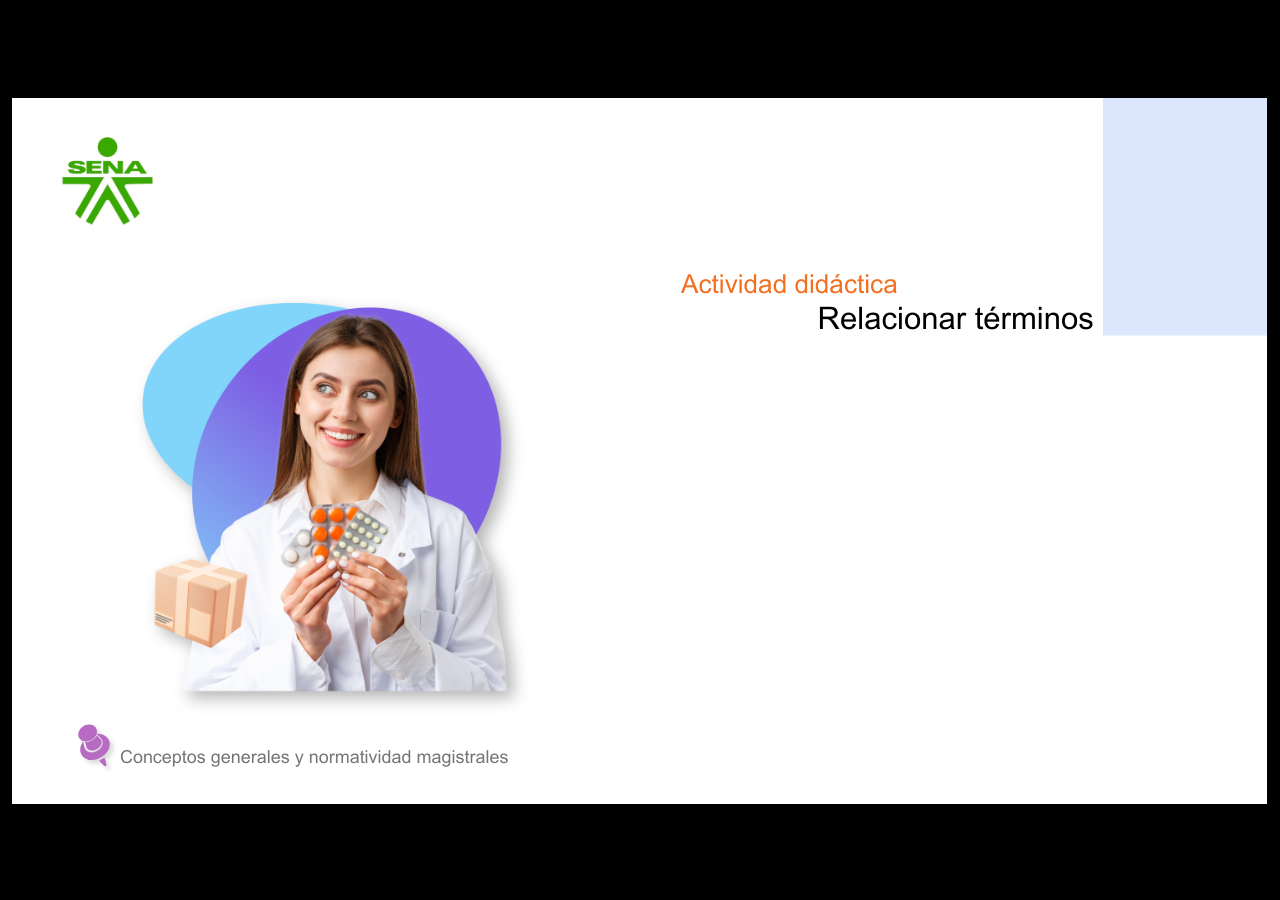
==== public/actividades/actividad/index.html @ 3bc55069 "ajustes ajustes" ====
﻿<!doctype html>
<html lang="es">
<head>
  <meta charset="utf-8">
  <!-- Creado con Storyline 360 - http://www.articulate.com  -->
  <!-- version: 3.75.30269.0 -->
  <title>Actividad did&#225;ctica</title>
  <meta http-equiv="x-ua-compatible" content="IE=edge"/>
  <meta name="viewport" content="width=device-width,initial-scale=1,user-scalable=no,shrink-to-fit=no,minimal-ui"/>
  <meta name="apple-mobile-web-app-capable" content="yes"/>
  <style>
    html, body { height: 100%; padding: 0; margin: 0 }
    #app { height: 100%; width: 100%; }
  </style>

  <script>
    window.DS = {};
    window.globals = {
      DATA_PATH_BASE: '',
      HAS_FRAME: true,
      HAS_SLIDE: true,

      lmsPresent: false,
      tinCanPresent: false,
      cmi5Present: false,
      aoSupport: false,
      scale: 'show all',
      captureRc: false,
      browserSize: 'optimal',
      bgColor: '#000000',
      features: 'AccessibleVideo,BackgroundAudio,ConnectionMessages,FullScreenToggle,InsertSvgPicture,LayerPresentAsDialog,MultipleQuizTracking,PlayerSpeedControl,StreamingVideo,UpdatedThemeEditor,UseAudioElement,VideoTranscripts',
      themeName: 'classic',
      preloaderColor: '#FFFFFF',
      suppressAnalytics: false,
      productChannel: 'stable',
      publishSource: 'storyline',
      aid: 'aid|5304b41d-7af7-4125-b8d1-83eb222823e2',
      cid: '04bfd34e-cd07-4569-9f02-371561cab23e',
      playerVersion: '3.75.30269.0',
      publishTimestamp: '2023-06-28T00:36:30.6127613Z',
      maxIosVideoElements: 10,
      connectionSettings: { },

      
      parseParams: function(qs) {
        if (window.globals.parsedParams != null) {
          return window.globals.parsedParams;
        }
        qs = (qs || window.location.search.substr(1)).split('+').join(' ');
        var params = {},
            tokens,
            re = /[?&]?([^=]+)=([^&]*)/g;

        while (tokens = re.exec(qs)) {
          params[decodeURIComponent(tokens[1]).trim()] =
            decodeURIComponent(tokens[2]).trim();
        }
        window.globals.parsedParams = params;
        return params;
      }

    };
  </script>
  <script>
    var isIe11 = ('ActiveXObject' in window || window.MSBlobBuilder != null)
      && window.msCrypto != null && !window.ActiveXObject;
    if (isIe11) {
      window.globals.unsupportedBrowser = true;
      document.write(atob('[base64]'));
    }
  </script>
  
  <script>window.THREE = { };</script>
  
</head>
<body style="background: #000000" class="cs-HTML theme-classic">
  <!-- 360 -->
  <script>!function(){var e,i=/iPhone/i,o=/iPod/i,n=/iPad/i,t=/\biOS-universal(?:.+)Mac\b/i,r=/\bAndroid(?:.+)Mobile\b/i,a=/Android/i,d=/(?:SD4930UR|\bSilk(?:.+)Mobile\b)/i,p=/Silk/i,l=/Windows Phone/i,u=/\bWindows(?:.+)ARM\b/i,b=/BlackBerry/i,s=/BB10/i,c=/Opera Mini/i,f=/\b(CriOS|Chrome)(?:.+)Mobile/i,h=/Mobile(?:.+)Firefox\b/i,v=function(e){return void 0!==e&&"MacIntel"===e.platform&&"number"==typeof e.maxTouchPoints&&e.maxTouchPoints>1&&"undefined"==typeof MSStream};e=function(e){var m={userAgent:"",platform:"",maxTouchPoints:0};e||"undefined"==typeof navigator?"string"==typeof e?m.userAgent=e:e&&e.userAgent&&(m={userAgent:e.userAgent,platform:e.platform,maxTouchPoints:e.maxTouchPoints||0}):m={userAgent:navigator.userAgent,platform:navigator.platform,maxTouchPoints:navigator.maxTouchPoints||0};var g=m.userAgent,y=g.split("[FBAN");void 0!==y[1]&&(g=y[0]),void 0!==(y=g.split("Twitter"))[1]&&(g=y[0]);var A=function(e){return function(i){return i.test(e)}}(g),w={apple:{phone:A(i)&&!A(l),ipod:A(o),tablet:!A(i)&&(A(n)||v(m))&&!A(l),universal:A(t),device:(A(i)||A(o)||A(n)||A(t)||v(m))&&!A(l)},amazon:{phone:A(d),tablet:!A(d)&&A(p),device:A(d)||A(p)},android:{phone:!A(l)&&A(d)||!A(l)&&A(r),tablet:!A(l)&&!A(d)&&!A(r)&&(A(p)||A(a)),device:!A(l)&&(A(d)||A(p)||A(r)||A(a))||A(/\bokhttp\b/i)},windows:{phone:A(l),tablet:A(u),device:A(l)||A(u)},other:{blackberry:A(b),blackberry10:A(s),opera:A(c),firefox:A(h),chrome:A(f),device:A(b)||A(s)||A(c)||A(h)||A(f)},any:!1,phone:!1,tablet:!1};return w.any=w.apple.device||w.android.device||w.windows.device||w.other.device,w.phone=w.apple.phone||w.android.phone||w.windows.phone,w.tablet=w.apple.tablet||w.android.tablet||w.windows.tablet,w}(),"object"==typeof exports&&"undefined"!=typeof module?module.exports=e:"function"==typeof define&&define.amd?define((function(){return e})):this.isMobile=e}();
    window.isMobile.apple.tablet = window.isMobile.apple.tablet ||
      (navigator.platform === 'MacIntel' && navigator.maxTouchPoints > 1);
    window.isMobile.apple.device = window.isMobile.apple.device || window.isMobile.apple.tablet;
    window.isMobile.tablet = window.isMobile.tablet || window.isMobile.apple.tablet;
    window.isMobile.any = window.isMobile.any || window.isMobile.apple.tablet;
  </script>

  <div id="focus-sink" tabindex="-1"></div>

  <div id="preso"></div>
  <script>
    (function() {

      var classTypes = [ 'desktop', 'mobile', 'phone', 'tablet' ];

      var addDeviceClasses = function(prefix, testObj) {
        var curr, i;
        for (i = 0; i < classTypes.length; i++) {
          curr = classTypes[i];
          if (testObj[curr]) {
            document.body.classList.add(prefix + curr);
          }
        }
      };

      var params = window.globals.parseParams(),
          isDevicePreview = params.devicepreview === '1',
          isPhoneOverride = params.deviceType === 'phone' || (isDevicePreview && params.phone == '1'),
          isTabletOverride = (params.deviceType === 'tablet' || isDevicePreview) && !isPhoneOverride,
          isMobileOverride = isPhoneOverride || isTabletOverride;

      var deviceView = {
        desktop: !window.isMobile.any && !isMobileOverride,
        mobile: window.isMobile.any || isMobileOverride,
        phone: isPhoneOverride || (window.isMobile.phone && !isTabletOverride),
        tablet: isTabletOverride || window.isMobile.tablet
      };

      window.globals.deviceView = deviceView;
      window.isMobile.desktop = !window.isMobile.any;
      window.isMobile.mobile = window.isMobile.any;

      addDeviceClasses('view-', deviceView);

    })();
  </script>
  
  <script src='story_content/user.js' type=text/javascript></script>
  <div class="slide-loader"></div>

  <script>
    if (window.globals.deviceView.isMobile) { var doc = document, loader = doc.body.querySelector('.slide-loader'); [ 1, 2, 3 ].forEach(function(n) { var d = doc.createElement('div'); d.style.backgroundColor = window.globals.preloaderColor; d.classList.add('mobile-loader-dot'); d.classList.add('dot' + n); loader.appendChild(d); }); }
  </script>

  <div class="mobile-load-title-overlay" style="display: none">
    <div class="mobile-load-title">Actividad did&#225;ctica</div>
  </div>

  <div class="mobile-chrome-warning"></div>

  
<style>
  .warn-connection-dialog {
    display: none;
    background: transparent;
    pointer-events: none;
    position: fixed;
    left: 0;
    top: 0;
    width: 100%;
    height: 100%;
    z-index: 999;
  }

  .warn-connection-content {
    border-radius: 4px;
    background: white;
    border: 1px solid #E7E7E7;
    color: #333333;
    box-shadow: 0 2px 4px rgba(0, 0, 0, 0.25);
    transition: all 150ms ease-out;
    position: absolute;
    white-space: nowrap;
  }

  .view-phone.is-landscape .warn-connection-content {
    left: 23px;
    bottom: 23px;
  }

  .view-tablet.is-landscape .warn-connection-content {
    left: 50%;
    top: 20px;
    transform: translateX(-50%);
  }

  .is-portrait .warn-connection-content {
    transform: translate(-50%, calc(-100% - 15px));
  }

  .warn-connection-content p {
    display: inline-block;
    margin: 0 8px 0 0;
    line-height: 33px;
    font-size: 11px;
  }

  .warn-connection-content svg {
    position: relative;
    vertical-align: middle;
    margin: 0 2px 2px 8px;
  }

  .view-desktop .warn-connection-content {
    left: 1.5em;
    bottom: 1.5em;
  }

  .view-desktop .warn-connection-content p {
    font-size: 1.1em;
  }

  .is-offline .warn-connection-dialog {
    display: block;
  }

  .is-offline .cs-panel * {
    pointer-events: none !important;
  }

  .is-offline .cs-panel {
    pointer-events: all !important;
  }

  .is-offline #nav-controls * {
    pointer-events: none !important;
  }

  .is-offline #nav-controls {
    pointer-events: all !important;
  }
</style>

<div class="warn-connection-dialog">
  <div class="warn-connection-content">
    <svg width="17" height="15" viewBox="0 0 17 15" xmlns="http://www.w3.org/2000/svg">
      <path fill="#8F0000" stroke="white" d="M16.07,12.98 L15.88,12.23 L9.51,1.21 C8.97,0.26,7.6,0.26,7.06,1.21 L0.69,12.23 C0.15,13.16,0.81,14.36,1.91,14.36 H14.65 C15.47,14.36,16.05,13.7,16.07,12.98 Z"/>
      <path fill="white" stroke="white" d="M8.58,5.5 C8.35,5.28,8.5,5.35,8.21,5.32 C8.09,5.35,7.97,5.49,7.96,5.67 C7.97,5.79,7.98,5.92,7.98,6.04 L7.98,6.04 C7.99,6.17,8,6.31,8.01,6.43 L8.01,6.44 C8.03,6.92,8.06,7.41,8.09,7.9 L8.09,7.9 C8.12,8.39,8.14,8.88,8.17,9.37 C8.17,9.39,8.18,9.42,8.2,9.44 C8.23,9.46,8.25,9.47,8.28,9.47 C8.31,9.47,8.34,9.46,8.35,9.44 C8.37,9.43,8.38,9.4,8.39,9.35 L8.39,9.34 C8.39,9.24,8.4,9.15,8.4,9.05 L8.4,9.05 C8.41,8.96,8.41,8.86,8.42,8.75 C8.43,8.44,8.45,8.12,8.47,7.81 L8.47,7.81 C8.49,7.49,8.51,7.18,8.53,6.87 C8.55,6.46,8.56,6.05,8.59,5.64 L8.6,5.62 C8.6,5.57,8.59,5.53,8.58,5.5 L8.21,5.32 Z"/>
      <circle fill="white" stroke="white" cx="8.3" cy="11.35" r="0.3"/>
    </svg>
    <p>You are offline. Trying to reconnect...</p>
  </div>
</div>

<script>
  (function() {
    window.DS.connection = {
      warningShown: false,
      assets: {},
      loadingAssetGroup: false,
      retryDelay: 500
    };

    // @TODO this is POC code and can be cleaned up a bit more if we move forward
    // with the feature



    // The `window.globals.features` variable must be set in `webpack.dev.config` when testing locally - it is not enough
    // to have it in the data - but it must be set there as well.
    var useConnectionMessages = window.AbortController != null &&
      window.location.protocol != 'file:' &&
      window.globals.features.indexOf('ConnectionMessages') != -1;

    window.DS.connection.useConnectionMessages = useConnectionMessages

    var assetCount = 0;
    var checkLoadedId;
    var connectionSettings = window.globals.connectionSettings;

    if (useConnectionMessages && connectionSettings != null) {
      var contentEl = document.querySelector('.warn-connection-content');
      var messageEl = contentEl.querySelector('p')

      if (connectionSettings.useDarkTheme) {
        contentEl.style.borderColor = '#BABBBA';
        contentEl.style.backgroundColor = '#282828';
        contentEl.style.color = '#FFFFFF';
      }

      if (connectionSettings.message != null) {
        messageEl.textContent = window.decodeURIComponent(connectionSettings.message);
      }
    }

    function checkAssetsReady() {
      for (var i in DS.connection.assets) {
        if (!DS.connection.assets[i].success) {
          return false;
        }
      }
      return true;
    }

    function stopAssetGroup() {
      if (!useConnectionMessages) { return; }

      assetCount = 0;

      DS.connection.oldAssetGroup = DS.connection.assets;
      DS.connection.assets = {};
      DS.connection.loadingAssetGroup = false;
      clearInterval(checkLoadedId);
    }

    function startAssetGroup() {
      if (!useConnectionMessages) { return; }
      var ticks = 0;
      clearInterval(checkLoadedId);
      checkLoadedId = setInterval(function() {
        var loaded = 0;
        if (assetCount === 0 && loaded === 0) {
          clearInterval(checkLoadedId);
          return;
        }

        for (var i in DS.connection.assets) {
          if (DS.connection.assets[i].success) {
            loaded++;
          }
        }

        if (assetCount === loaded && checkAssetsReady()) {
          for (var i in DS.connection.assets) {
            if (DS.connection.assets[i].action) {
              DS.connection.assets[i].action();
            }
          }
          hideWarning();
          stopAssetGroup();
        }
      }, 100)
    }

    function requiredAsset(url, action, retry, type) {
      if (!useConnectionMessages) { return; }
      if (DS.connection.assets[url]) { return; }

      DS.connection.assets[url] = {
        success: false, action: action, retry: retry, type: type
      };
      assetCount = Object.keys(DS.connection.assets).length;
      if (!DS.connection.loadingAssetGroup) {
        startAssetGroup();
      }
      DS.connection.loadingAssetGroup = true;
    }

    function assetLoaded(url) {
      if (!useConnectionMessages) { return; }
      if (DS.connection.assets[url]) {
        DS.connection.assets[url].success = true;
      }
    }

    function assetFailed(url) {
      if (!useConnectionMessages) { return; }
      if (!DS.connection.assets[url]) {
        if (/\.js$/.test(url)) {
          setTimeout(function() {
            if (DS.connection.lastSlideLoaded != null) {
              DS.connection.lastSlideLoaded();
            }
          }, DS.connection.retryDelay);
        }
        return;
      }
      if (!DS.connection.warningShown) { showWarning(); }
      if (DS.connection.assets[url].retry) {
        setTimeout(function() {
          if (!DS.connection.assets[url].success) {
            DS.connection.assets[url].retry()
          }
        }, DS.connection.retryDelay);
      }
    }

    function hideWarning() {
      document.body.classList.remove('is-offline');
      DS.connection.warningShown = false;
    }
    DS.connection.hideWarning = hideWarning

    function showWarning(btn) {
      document.body.classList.add('is-offline')
      DS.connection.warningShown = true;
      updateWarningPosition();
    }

    function updateWarningPosition() {
      if (!DS.connection.warningShown) {
        return;
      }

      var isPortrait = document.body.classList.contains('is-portrait');
      var warningEl = document.querySelector('.warn-connection-content');

      if (isPortrait) {
        var slide = document.querySelector('.primary-slide');
        var slideRect = slide.getBoundingClientRect();

        warningEl.style.top = `${slideRect.top}px`
        warningEl.style.left = `${slideRect.left + slideRect.width / 2}px`
      } else {
        warningEl.style.top = null;
        warningEl.style.left = null;
      }

      window.requestAnimationFrame(updateWarningPosition);
    }

    // these will all be noops if the feature flag isn't set in
    // the data and `window.globals.features`
    DS.connection.requiredAsset = requiredAsset;
    DS.connection.assetLoaded = assetLoaded;
    DS.connection.assetFailed = assetFailed;
    DS.connection.stopAssetGroup = stopAssetGroup;
    DS.connection.startAssetGroup = startAssetGroup;
  })();
</script>


  <script>
    
    if (window.autoSpider && window.vInterfaceObject) {
      document.querySelector('.mobile-load-title-overlay').style.display = 'none';
    }
  </script>

  

  <link rel="stylesheet" href="html5/data/css/output.min.css" data-noprefix/>
</body>
<script src="html5/lib/scripts/bootstrapper.min.js"></script>
</html>
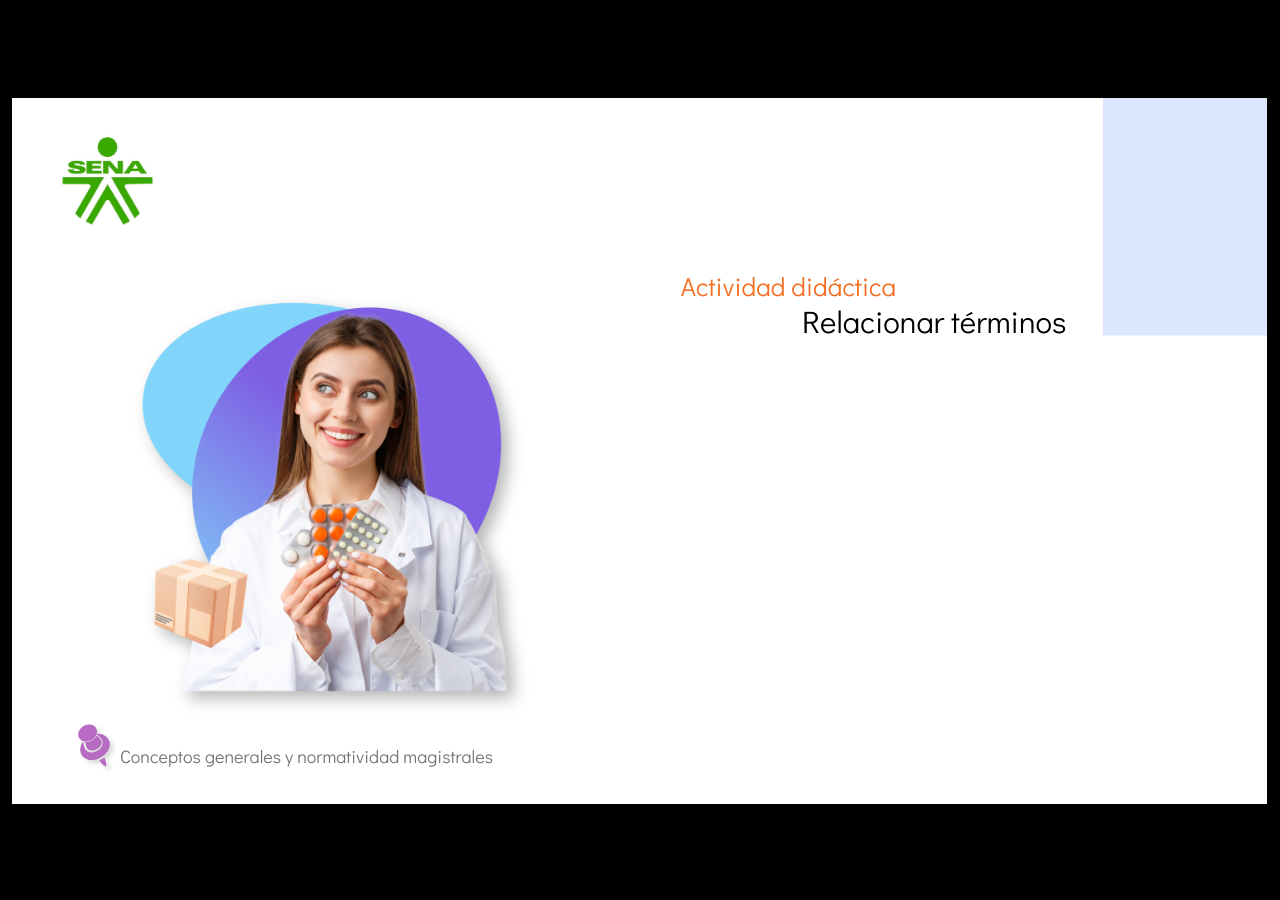
==== commit 1d3cc2b7: "AD" ====
--- a/public/actividades/actividad/index.html
+++ b/public/actividades/actividad/index.html
@@ -3,7 +3,7 @@
 <head>
   <meta charset="utf-8">
   <!-- Creado con Storyline 360 - http://www.articulate.com  -->
-  <!-- version: 3.75.30269.0 -->
+  <!-- version: 3.78.30680.0 -->
   <title>Actividad did&#225;ctica</title>
   <meta http-equiv="x-ua-compatible" content="IE=edge"/>
   <meta name="viewport" content="width=device-width,initial-scale=1,user-scalable=no,shrink-to-fit=no,minimal-ui"/>
@@ -28,7 +28,7 @@
       captureRc: false,
       browserSize: 'optimal',
       bgColor: '#000000',
-      features: 'AccessibleVideo,BackgroundAudio,ConnectionMessages,FullScreenToggle,InsertSvgPicture,LayerPresentAsDialog,MultipleQuizTracking,PlayerSpeedControl,StreamingVideo,UpdatedThemeEditor,UseAudioElement,VideoTranscripts',
+      features: 'AccessibleVideo,BgAudioBlip,ConnectionMessages,DropIn1,DropIn2,DropIn3,FullScreenToggle,LayerPresentAsDialog,MultipleQuizTracking,PlayerSpeedControl,StreamingVideo,UpdatedThemeEditor,UseAudioElement,VideoSync',
       themeName: 'classic',
       preloaderColor: '#FFFFFF',
       suppressAnalytics: false,
@@ -36,10 +36,10 @@
       publishSource: 'storyline',
       aid: 'aid|5304b41d-7af7-4125-b8d1-83eb222823e2',
       cid: '04bfd34e-cd07-4569-9f02-371561cab23e',
-      playerVersion: '3.75.30269.0',
-      publishTimestamp: '2023-06-28T00:36:30.6127613Z',
+      playerVersion: '3.78.30680.0',
+      publishTimestamp: '2023-08-30T22:32:57.7772579Z',
       maxIosVideoElements: 10,
-      connectionSettings: { },
+      connectionSettings: { mode: 'disabled' },
 
       
       parseParams: function(qs) {
@@ -239,22 +239,20 @@
       retryDelay: 500
     };
 
-    // @TODO this is POC code and can be cleaned up a bit more if we move forward
-    // with the feature
-
-
+    var connectionSettings = window.globals.connectionSettings || {};
 
     // The `window.globals.features` variable must be set in `webpack.dev.config` when testing locally - it is not enough
     // to have it in the data - but it must be set there as well.
     var useConnectionMessages = window.AbortController != null &&
       window.location.protocol != 'file:' &&
-      window.globals.features.indexOf('ConnectionMessages') != -1;
+      window.globals.features.indexOf('ConnectionMessages') != -1 &&
+      connectionSettings.mode === 'normal';
 
     window.DS.connection.useConnectionMessages = useConnectionMessages
 
     var assetCount = 0;
     var checkLoadedId;
-    var connectionSettings = window.globals.connectionSettings;
+
 
     if (useConnectionMessages && connectionSettings != null) {
       var contentEl = document.querySelector('.warn-connection-content');
@@ -344,7 +342,7 @@
     function assetFailed(url) {
       if (!useConnectionMessages) { return; }
       if (!DS.connection.assets[url]) {
-        if (/\.js$/.test(url)) {
+        if (/\.js$/.test(url) && url.indexOf('transcripts') === -1) {
           setTimeout(function() {
             if (DS.connection.lastSlideLoaded != null) {
               DS.connection.lastSlideLoaded();
--- a/public/actividades/actividad/html5/data/css/output.min.css
+++ b/public/actividades/actividad/html5/data/css/output.min.css
@@ -1,48 +1,48 @@
 @font-face {
-  font-family: 'Open SansBold CharsBoldEE45A229';
+  font-family: 'Open SansBold CharsBold541A48DF';
   src: url('[data-uri]');
   font-style: normal;
   font-weight: normal;
 }
 @font-face {
-  font-family: 'Open Sans Charset1_ 5kR4C3F6760';
+  font-family: 'Open Sans Charset1_ 5aL96973360';
   src: url('[data-uri]');
   font-style: normal;
   font-weight: normal;
 }
 @font-face {
-  font-family: 'Arial Charset1_ 6YysTfLFE973995';
-  src: url('[data-uri]');
-  font-style: normal;
-  font-weight: normal;
-}
-@font-face {
-  font-family: 'ArialBold Charset1_BoldDB9E58E6';
-  src: url('[data-uri]');
-  font-style: normal;
-  font-weight: normal;
-}
-@font-face {
-  font-family: 'RobotoBold Charset1Bold71B5FBDA';
+  font-family: 'Didact Gothic Charset1_9D12F5A5';
+  src: url('[data-uri]');
+  font-style: normal;
+  font-weight: normal;
+}
+@font-face {
+  font-family: 'Didact GothicBold CBold1801A35B';
+  src: url('[data-uri]');
+  font-style: normal;
+  font-weight: normal;
+}
+@font-face {
+  font-family: 'RobotoBold Charset1BoldE63A054C';
   src: url('[data-uri]');
   font-style: normal;
   font-weight: normal;
 }
 @font-face {
-  font-family: 'Roboto Charset1_ 6XfgbGAD03079B';
-  src: url('[data-uri]');
-  font-style: normal;
-  font-weight: normal;
-}
-@font-face {
-  font-family: 'Arial Charset0_v8wz5YMo9EE9FF07';
-  src: url('[data-uri]